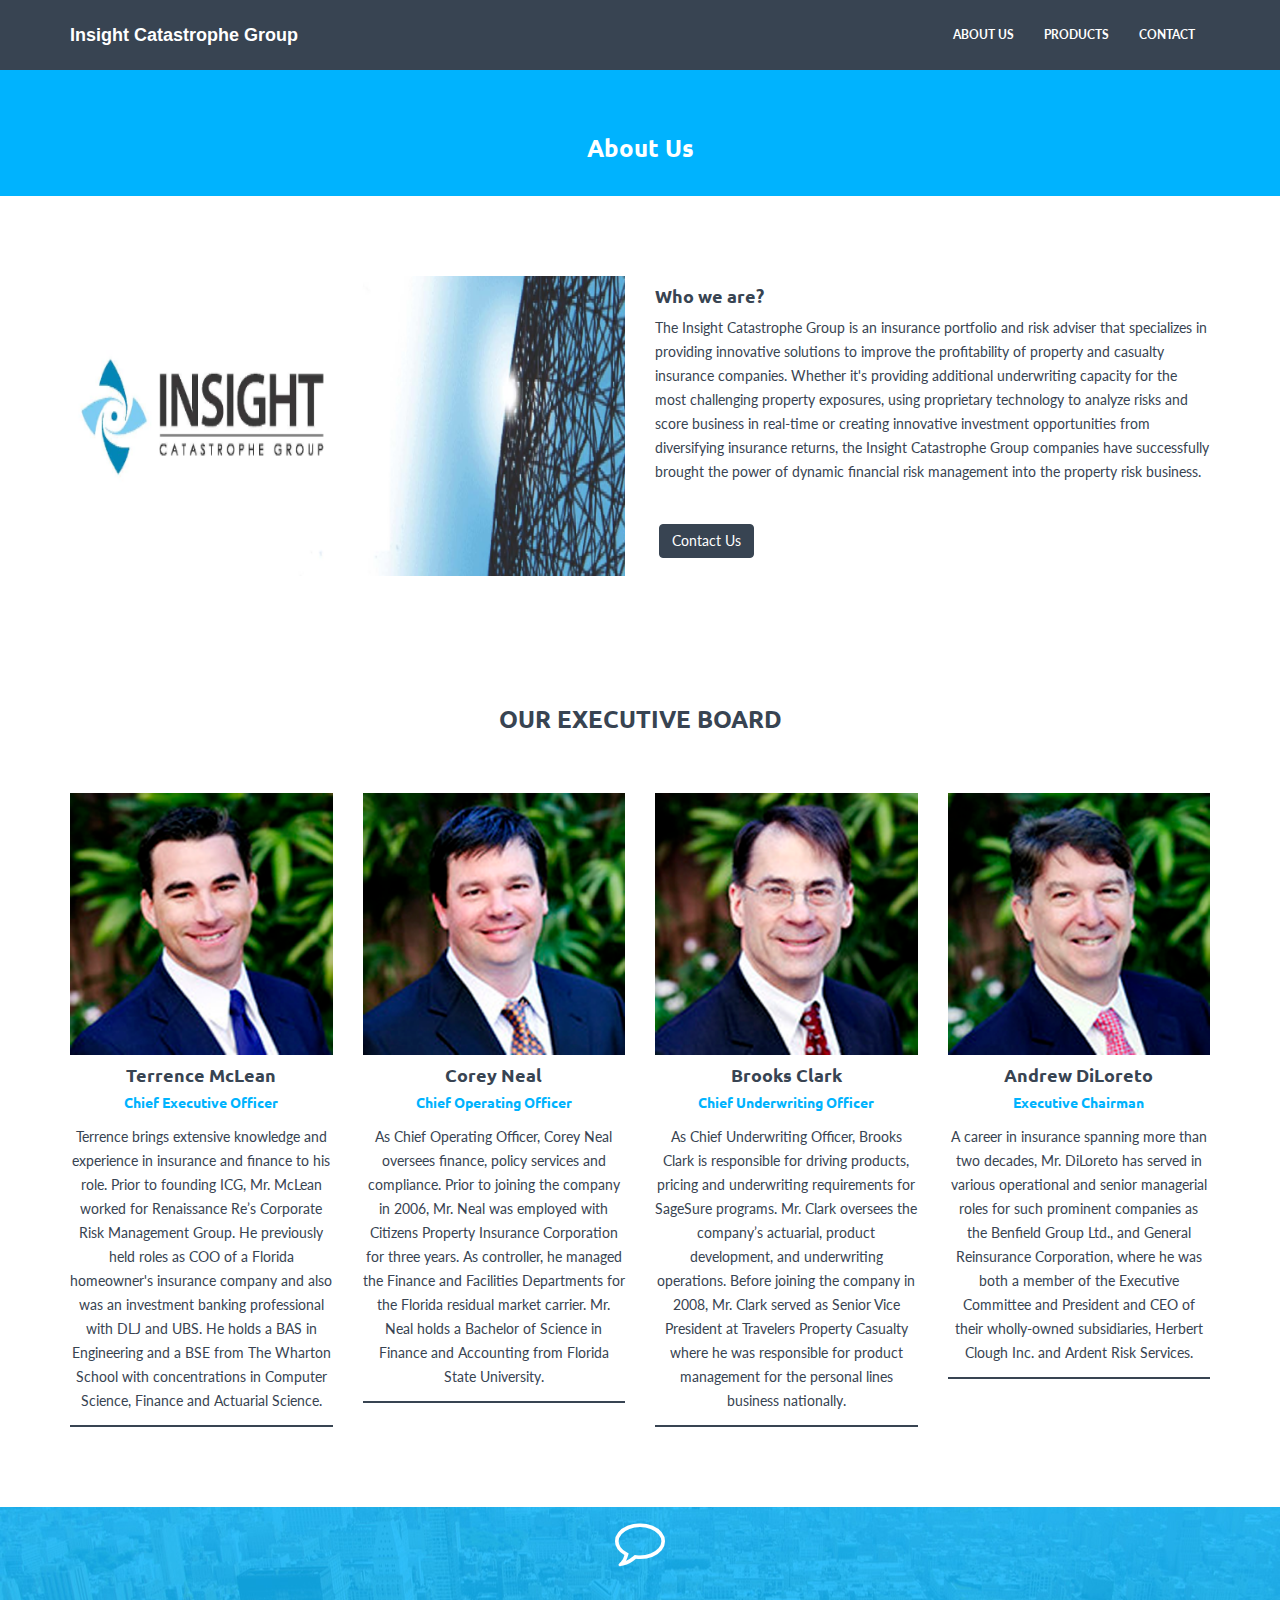
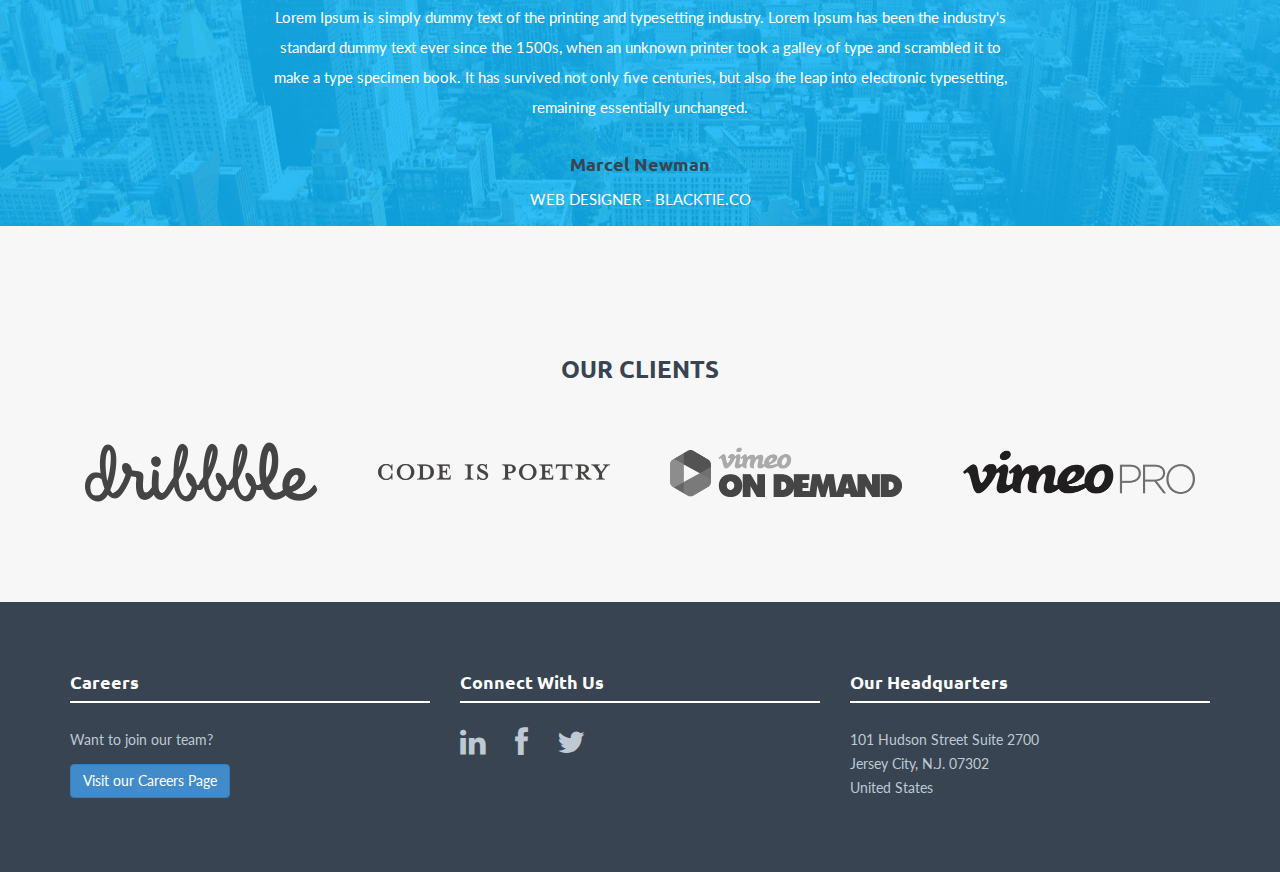
==== about.html @ 19480663 "some stuff" ====
<!DOCTYPE html>
<html lang="en">
  <head>
    <meta charset="utf-8">
    <meta http-equiv="X-UA-Compatible" content="IE=edge">
    <meta name="viewport" content="width=device-width, initial-scale=1">
    <meta name="description" content="">
    <meta name="author" content="">
    <link rel="shortcut icon" href="assets/ico/favicon.ico">

    <title>ICG | About Us</title>

    <!-- Bootstrap core CSS -->
    <link href="assets/css/bootstrap.css" rel="stylesheet">

    <!-- Custom styles for this template -->
    <link href="assets/css/style.css" rel="stylesheet">
    <link href="assets/css/font-awesome.min.css" rel="stylesheet">


    <!-- Just for debugging purposes. Don't actually copy this line! -->
    <!--[if lt IE 9]><script src="../../assets/js/ie8-responsive-file-warning.js"></script><![endif]-->

    <!-- HTML5 shim and Respond.js IE8 support of HTML5 elements and media queries -->
    <!--[if lt IE 9]>
      <script src="https://oss.maxcdn.com/libs/html5shiv/3.7.0/html5shiv.js"></script>
      <script src="https://oss.maxcdn.com/libs/respond.js/1.4.2/respond.min.js"></script>
    <![endif]-->
    
    <script src="assets/js/modernizr.js"></script>
  </head>

  <body>

    <!-- Fixed navbar -->
    <div class="navbar navbar-default navbar-fixed-top" role="navigation">
      <div class="container">
        <div class="navbar-header">
          <button type="button" class="navbar-toggle" data-toggle="collapse" data-target=".navbar-collapse">
            <span class="sr-only">Toggle navigation</span>
            <span class="icon-bar"></span>
            <span class="icon-bar"></span>
            <span class="icon-bar"></span>
          </button>
          <a class="navbar-brand" href="index.html">Insight Catastrophe Group</a>
        </div>
        <div class="navbar-collapse collapse navbar-right">
          <ul class="nav navbar-nav">
            <li><a href="about.html">ABOUT US</a></li>
            <li><a href="portfolio.html">PRODUCTS</a></li>
            <li><a href="contact.html">CONTACT</a></li>
          
          </ul>
        </div><!--/.nav-collapse -->
      </div>
    </div>

	<!-- *****************************************************************************************************************
	 BLUE WRAP
	 ***************************************************************************************************************** -->
	<div id="blue">
	    <div class="container">
			<div class="row">
				<h3>About Us</h3>
			</div><!-- /row -->
	    </div> <!-- /container -->
	</div><!-- /blue -->

	 
	<!-- *****************************************************************************************************************
	 AGENCY ABOUT
	 ***************************************************************************************************************** -->

	 <div class="container mtb">
	 	<div class="row">
	 		<div class="col-lg-6">
	 			<img class="img-responsive" src="assets/img/team/logo1.png" style="height:300px;" alt="">
	 		</div>
	 		
	 		<div class="col-lg-6">
		 		<h4>Who we are?</h4>
		 		<p>The Insight Catastrophe Group is an insurance portfolio and risk adviser that specializes in providing innovative solutions to improve the profitability of property and casualty insurance companies.

		 			Whether it's providing additional underwriting capacity for the most challenging property exposures, using proprietary technology to analyze risks and score business in real-time or creating innovative investment opportunities from diversifying insurance returns, the Insight Catastrophe Group companies have successfully brought the power of dynamic financial risk management into the property risk business. </p>
		 		<p></p>
 				<p><br/><a href="contact.html" class="btn btn-theme">Contact Us</a></p>
	 		</div>
	 	</div><! --/row -->
	 </div><! --/container -->

	<!-- *****************************************************************************************************************
	 TEEAM MEMBERS
	 ***************************************************************************************************************** -->

	 <div class="container mtb">
	 	<div class="row centered">
		 	<h3 class="mb">OUR EXECUTIVE BOARD</h3>
		 	
		 	<div class="col-lg-3 col-md-3 col-sm-3">
				<div class="he-wrap tpl6">
				<img src="assets/img/team/Terrence1.png" alt="">
					<div class="he-view">
						<div>
                            
                            
                    	</div><!-- he bg -->
					</div><!-- he view -->		
				</div><!-- he wrap -->
				<h4>Terrence McLean</h4>
				<h5 class="ctitle">Chief Executive Officer</h5>
				<p>Terrence brings extensive knowledge and experience in insurance and finance to his role. Prior to founding ICG, Mr. McLean worked for Renaissance Re’s Corporate Risk Management Group. He previously held roles as COO of a Florida homeowner's insurance company and also was an investment banking professional with DLJ and UBS. He holds a BAS in Engineering and a BSE from The Wharton School with concentrations in Computer Science, Finance and Actuarial Science.</p>
				<div class="hline"></div>
		 	</div><! --/col-lg-3 -->

		 	<div class="col-lg-3 col-md-3 col-sm-3">
				<div class="he-wrap tpl6">
				<img src="assets/img/team/Corey1.png" alt="">
					<div class="he-view">
						<div >
                           <!--  <h3 class="a1" data-animate="fadeInDown">Contact Me:</h3>
                            <a href="#" class="dmbutton a2" data-animate="fadeInUp"><i class="fa fa-envelope"></i></a>
                            <a href="#" class="dmbutton a2" data-animate="fadeInUp"><i class="fa fa-twitter"></i></a> -->
                    	</div><!-- he bg -->
					</div><!-- he view -->		
				</div><!-- he wrap -->
				<h4>Corey Neal</h4>
				<h5 class="ctitle">Chief Operating Officer</h5>
				<p>As Chief Operating Officer, Corey Neal oversees finance, policy services and compliance. Prior to joining the company in 2006, Mr. Neal was employed with Citizens Property Insurance Corporation for three years. As controller, he managed the Finance and Facilities Departments for the Florida residual market carrier. Mr. Neal holds a Bachelor of Science in Finance and Accounting from Florida State University.</p>
				<div class="hline"></div>
		 	</div><! --/col-lg-3 -->

		 	<div class="col-lg-3 col-md-3 col-sm-3">
				<div class="he-wrap tpl6">
				<img src="assets/img/team/Brooks1.png" alt="">
					<div class="he-view">
						<div >
                            <!-- <h3 class="a1" data-animate="fadeInDown">Contact Me:</h3>
                            <a href="#" class="dmbutton a2" data-animate="fadeInUp"><i class="fa fa-envelope"></i></a>
                            <a href="#" class="dmbutton a2" data-animate="fadeInUp"><i class="fa fa-twitter"></i></a> -->
                    	</div><!-- he bg -->
					</div><!-- he view -->		
				</div><!-- he wrap -->
				<h4>Brooks Clark</h4>
				<h5 class="ctitle">Chief Underwriting Officer</h5>
				<p>As Chief Underwriting Officer, Brooks Clark is responsible for driving products, pricing and underwriting requirements for SageSure programs. Mr. Clark oversees the company’s actuarial, product development, and underwriting operations. Before joining the company in 2008, Mr. Clark served as Senior Vice President at Travelers Property Casualty where he was responsible for product management for the personal lines business nationally.</p>
				<div class="hline"></div>
		 	</div><! --/col-lg-3 -->

		 	<div class="col-lg-3 col-md-3 col-sm-3">
				<div class="he-wrap tpl6">
				<img src="assets/img/team/andrew1.png" alt="">
					<div class="he-view">
						<div >
                           <!--  <h3 class="a1" data-animate="fadeInDown">Contact Me:</h3>
                            <a href="#" class="dmbutton a2" data-animate="fadeInUp"><i class="fa fa-envelope"></i></a>
                            <a href="#" class="dmbutton a2" data-animate="fadeInUp"><i class="fa fa-twitter"></i></a> -->
                    	</div><!-- he bg -->
					</div><!-- he view -->		
				</div><!-- he wrap -->
				<h4>Andrew DiLoreto</h4>
				<h5 class="ctitle">Executive Chairman</h5>
				<p>A career in insurance spanning more than two decades, Mr. DiLoreto has served in various operational and senior managerial roles for such prominent companies as the Benfield Group Ltd., and General Reinsurance Corporation, where he was both a member of the Executive Committee and President and CEO of their wholly-owned subsidiaries, Herbert Clough Inc. and Ardent Risk Services.</p>
				<div class="hline"></div>
		 	</div><! --/col-lg-3 -->		 	
		 	
	 	</div><! --/row -->
	 </div><! --/container -->
	 
	<!-- *****************************************************************************************************************
	 TESTIMONIALS
	 ***************************************************************************************************************** -->
	 <div id="twrap">
	 	<div class="container centered">
	 		<div class="row">
	 			<div class="col-lg-8 col-lg-offset-2">
	 			<i class="fa fa-comment-o"></i>
	 			<p>Lorem Ipsum is simply dummy text of the printing and typesetting industry. Lorem Ipsum has been the industry's standard dummy text ever since the 1500s, when an unknown printer took a galley of type and scrambled it to make a type specimen book. It has survived not only five centuries, but also the leap into electronic typesetting, remaining essentially unchanged.</p>
	 			<h4><br/>Marcel Newman</h4>
	 			<p>WEB DESIGNER - BLACKTIE.CO</p>
	 			</div>
	 		</div><! --/row -->
	 	</div><! --/container -->
	 </div><! --/twrap -->
	 
	<!-- *****************************************************************************************************************
	 OUR CLIENTS
	 ***************************************************************************************************************** -->
	 <div id="cwrap">
		 <div class="container">
		 	<div class="row centered">
			 	<h3>OUR CLIENTS</h3>
			 	<div class="col-lg-3 col-md-3 col-sm-3">
			 		<img src="assets/img/clients/client01.png" class="img-responsive">
			 	</div>
			 	<div class="col-lg-3 col-md-3 col-sm-3">
			 		<img src="assets/img/clients/client02.png" class="img-responsive">
			 	</div>
			 	<div class="col-lg-3 col-md-3 col-sm-3">
			 		<img src="assets/img/clients/client03.png" class="img-responsive">
			 	</div>
			 	<div class="col-lg-3 col-md-3 col-sm-3">
			 		<img src="assets/img/clients/client04.png" class="img-responsive">
			 	</div>
		 	</div><! --/row -->
		 </div><! --/container -->
	 </div><! --/cwrap -->

	<!-- *****************************************************************************************************************
	 FOOTER
	 ***************************************************************************************************************** -->
		 <div id="footerwrap">
	 	<div class="container">
		 	<div class="row">
		 		<div class="col-lg-4">
		 			<h4>Careers</h4>
		 			<div class="hline-w"></div> 
		 			<p>Want to join our team?</p>
		 			<a href="careers.html" class="btn btn-primary">Visit our Careers Page</a>
		 		</div> 
		 		
		 		<div class="col-lg-4">
		 			<h4>Connect With Us</h4>
		 			<div class="hline-w"></div>
		 			<p>
		 				<a href="#"><i class="fa fa-linkedin"></i></a>
		 				<a href="#"><i class="fa fa-facebook"></i></a>
		 				<a href="#"><i class="fa fa-twitter"></i></a>
		 			
		 			</p>
		 		</div>
		 		<div class="col-lg-4">
		 			<h4>Our Headquarters</h4>
		 			<div class="hline-w"></div>
		 			<p>
		 				101 Hudson Street Suite 2700<br/>
		 				Jersey City, N.J. 07302<br/>
		 				United States<br/>
		 			</p>
		 		</div>
		 	
		 	</div><! --/row -->
	 	</div><! --/container -->
	 </div><! --/footerwrap -->
	 
    <!-- Bootstrap core JavaScript
    ================================================== -->
    <!-- Placed at the end of the document so the pages load faster -->
    <script src="https://ajax.googleapis.com/ajax/libs/jquery/1.11.0/jquery.min.js"></script>
    <script src="assets/js/bootstrap.min.js"></script>
	<script src="assets/js/retina-1.1.0.js"></script>
	<script src="assets/js/jquery.hoverdir.js"></script>
	<script src="assets/js/jquery.hoverex.min.js"></script>
	<script src="assets/js/jquery.prettyPhoto.js"></script>
  	<script src="assets/js/jquery.isotope.min.js"></script>
  	<script src="assets/js/custom.js"></script>


  </body>
</html>
---- assets/css/style.css ----
/*	################################################################

	Author: Carlos Alvarez
	URL: http://alvarez.is

	Project Name: SOLID - Bootstrap 3 Theme
	Version: 1.0
	URL: http://alvarez.is
	
################################################################# */ 
@import url(http://fonts.googleapis.com/css?family=Ubuntu:400,700,900);
@import url(http://fonts.googleapis.com/css?family=Lato:400,900);
@import url("prettyPhoto.css") screen;
@import url("hoverex-all.css") screen;

/*	################################################################
	1. GENERAL STRUCTURES
################################################################# */
	* { 
		margin: 0;
		padding: 0px;
	}  

#careerButton{
	float:right; 
	  display: inline-block;
  padding: 2px 8px;
  margin-bottom: 0;
  font-size: 14px;
  font-weight: normal;
  line-height: 1.42857143;
  text-align: center;
  white-space: nowrap;
  vertical-align: middle;
  cursor: pointer;
  -webkit-user-select: none;
     -moz-user-select: none;
      -ms-user-select: none;
          user-select: none;
  background-image: none;
  border: 1px solid transparent;
  border-radius: 6px;
}

body { 
	background: #ffffff; 
	margin: 0; 
	height: 100%; 
	color: #384452;
	font-family: 'Lato', sans-serif;
	font-weight: 400;
	}

h1, h2, h3, h4, h5, h6, h7{
	font-family: 'Ubuntu', sans-serif;
	font-weight: 700;
} 
h7 {
	font-size:60px; 
	margin-bottom: 5000px;
} 


p { 
	padding: 0; 
	margin-bottom: 12px; 
	font-family: 'Lato', sans-serif;
	font-weight: 400;
	font-size: 14px; 
	line-height: 24px;
	color: #384452; 
	margin-top: 10px; 
}

img {
	height: auto;
	max-width: 100%;
}

a { 
	padding: 0;
	margin: 0;
	text-decoration: none; 
	-webkit-transition: background-color .4s linear, color .4s linear;
	-moz-transition: background-color .4s linear, color .4s linear;
	-o-transition: background-color .4s linear, color .4s linear;
	-ms-transition: background-color .4s linear, color .4s linear;
	transition: background-color .4s linear, color .4s linear;
}
a:hover,
a:focus {
  text-decoration: none;
  color:#01b2fe;
}

::-moz-selection  {
	color: #fff;
	text-shadow:none;
	background:#2B2E31;
}
::selection {
	color: #fff;
	text-shadow:none;
	background:#2B2E31;
}

.centered {
	text-align: center
}

/*	################################################################
	BOOTSTRAP MODIFICATIONS & TWEAKS
################################################################# */
.navbar {
	min-height: 70px;
	padding-top: 10px;
	margin-bottom: 0px;
}

.navbar-brand {
	font-family: 'Raleway', sans-serif;
	font-weight: 900;
}

.navbar-header .navbar-brand {
	color: white;
}

.navbar-default .navbar-nav > li > a {
	color: white;
	font-weight: 700;
	font-size: 12px;
}

.navbar-default .navbar-nav > li > a:hover {
	color: #00b3fe;
}

.navbar-default .navbar-nav > .active > a, .navbar-default .navbar-nav > .active > a:hover, .navbar-default .navbar-nav > .active > a:focus {
	color: #00b3fe;
	background-color: transparent;
}

.navbar-default {
	background-color: #384452;
	border-color: transparent;
}

.dropdown-menu {
	background: #384452;
}

.dropdown-menu > li > a {
	color: white;
	font-weight: 700;
	font-size: 12px;
}

.btn-theme {
  color: #fff;
  background-color: #384452;
  border-color: #384452;
  margin: 4px;
}
.btn-theme:hover,
.btn-theme:focus,
.btn-theme:active,
.btn-theme.active,
.open .dropdown-toggle.btn-theme {
  color: #fff;
  background-color: #00b3fe;
  border-color: #00b3fe;
}

.dmbutton:hover,
.dmbutton:active,
.dmbutton:focus{
	color: #ffffff;
	background-color: #222222;
	border-color: #ffffff;
}
.dmbutton {
	background:rgba(0, 0, 0, 0);
	border: 1px solid #ffffff;
	color: #ffffff;
	-webkit-border-radius: 2px;
	border-radius: 2px;
	padding-top: 1.025rem;
	padding-right: 2.25rem;
	letter-spacing:0.85px;
	padding-bottom: 1.0875rem;
	padding-left: 2.25rem;
	font-size: 1.55rem;
	cursor: pointer;
	font-weight: normal;
	line-height: normal;
	margin: 0 0 1.25rem;
	text-decoration: none;
	text-align: center;
	display: inline-block;
	-webkit-transition: background-color 300ms ease-out;
	-moz-transition: background-color 300ms ease-out;
	transition: background-color 300ms ease-out;
	-webkit-appearance: none;
	font-weight: normal !important;
}

.mtb {
	margin-top: 80px;
	margin-bottom: 80px;
}

.mb {
	margin-bottom: 60px;
}

.mt {
	margin-top: 60px;
}

.hline {
	border-bottom: 2px solid #384452;
}

.hline-w {
	border-bottom: 2px solid #ffffff;
	margin-bottom: 25px;
}
/*	################################################################
	SITE WRAPS
################################################################# */

#headerwrap {
	background-color: #00b3fe;
	min-height: 350px;
	padding-top: 0px;
	padding-bottom: 0px;
	text-align: center;
}

#headerwrap h3, h5 {
	color: white;
	font-weight: 400;
}

#headerwrap h1 {
	color: white;
	margin-bottom: 25px;
}

#headerwrap .img-responsive {
	margin: 0 auto;
}

/* Services Wrap */
#service {
	margin-top: 100px;
	margin-bottom: 80px;
}

#service i {
	color: #00b3fe;
	font-size: 60px;
	padding: 15px;
}

/* Portfolio Wrap */
#portfoliowrap {
	padding-top: 60px;
	margin-bottom: 60px;
	display: block;
	text-align: center
}

#portfoliowrap h3 {
	margin-bottom: 25px;
}

.portfolio {
	padding:0 !important;
	margin:0 !important;
	display:block;
}


.portfolio-item .title:before {border-radius:0; display:none}
.portfolio-item p {margin:0px 0 30px;}
.portfolio-item h3 {margin:-10px 0 10px; font-size:16px; text-transform:uppercase;}


.tpl6 h3
{
	color:#fff;
	margin:0;
	padding:40px 5px 0;
	font-size:16px;
	text-transform:uppercase;
}
.tpl6 .dmbutton
{
	display:inline-block;
	margin:30px 5px 20px 5px;
	font-size:13px;
}

.tpl6 .bg
{
	height:100%;
	width:100%;
	background-color:#00b3fe;
	background-color:rgba(0,179,254,.9);
	text-align:center;
}

/* Testimonials Wrap */
#twrap {
	background: url(../img/t-back.jpg) no-repeat center top;
	margin-top: 0px;
	padding-top:10px;
	text-align:center;
	background-attachment: relative;
	background-position: center center;
	min-height: 200px;
	width: 100%;
	
    -webkit-background-size: 100%;
    -moz-background-size: 100%;
    -o-background-size: 100%;
    background-size: 100%;

    -webkit-background-size: cover;
    -moz-background-size: cover;
    -o-background-size: cover;
    background-size: cover;
}

#twrap i {
	font-size: 50px;
	color: white;
	margin-bottom: 25px;
}

#twrap p {
	color: white;
	font-size: 15px;
	line-height: 30px;
}

/* clients logo */
#cwrap {
	background: #f7f7f7;
	margin-top: 0px;
	padding-top: 80px;
	padding-bottom: 100px;
}

#cwrap h3 {
	margin-bottom: 60px;
}

/* Footer */
#footerwrap {
	padding-top: 60px;
	padding-bottom: 60px;
	background: #384452;
}

#footerwrap p {
	color: #bfc9d3;
}

#footerwrap h4 {
	color: white;
}

#footerwrap i {
	font-size: 30px;
	color: #bfc9d3;
	padding-right: 25px;
}

#footerwrap i:hover {
	color: #00b3fe
}

/*	################################################################
	PAGE CONFIGURATIONS
################################################################# */
/* General Tweaks */

#blue {
	background: #00b3fe;
	margin-top: 60px;
	margin-bottom: 60px;
	padding-top: 25px;
	padding-bottom: 25px;
}

#blue h3 {
	color: white;
	text-align: center;
}

.ctitle {
	color: #00b3fe;
	font-weight: 700;
	margin-bottom: 15px;
}

csmall {
	font-size: 12px;
	color: #b3b3b3;
}
csmall2 {
	font-size: 12px;
	color: #f39c12
}

.spacing {
	margin-top: 40px;
	margin-bottom: 40px;
}

.badge-theme {
	background: #00b3fe;
}

/* Contact Page */
#contactwrap {
	background: url(../img/team/hudson.jpg) no-repeat center top;
	margin-top: -60px;
	padding-top:0px;
	text-align:center;
	background-attachment: relative;
	background-position: center center;
	min-height: 400px;
	width: 100%;
	
    -webkit-background-size: 100%;
    -moz-background-size: 100%;
    -o-background-size: 100%;
    background-size: 100%;

    -webkit-background-size: cover;
    -moz-background-size: cover;
    -o-background-size: cover;
    background-size: cover;
} 
#careerwrap {
	background: url(../img/team/careers6.jpg) no-repeat center top;
	margin-top: -60px;
	padding-top:0px;
	text-align:center;
	background-attachment: relative;
	background-position: center center;
	min-height: 400px;
	width: 100%;
	
    -webkit-background-size: 100%;
    -moz-background-size: 100%;
    -o-background-size: 100%;
    background-size: 100%;

    -webkit-background-size: cover;
    -moz-background-size: cover;
    -o-background-size: cover;
    background-size: cover;
}

/* Blog Page */
.popular-posts { 
	margin: 0px;
	padding-left: 0px;
	}
	
.popular-posts li {
	list-style: none; 
	margin-bottom: 20px; 
	min-height: 70px;
}
.popular-posts li a, 
.popular-posts li a:hover {
	color:#2f2f2f; 
	text-decoration: none;
	}
	
.popular-posts li img {
	float: left; 
	margin-right: 20px;
	}
	
.popular-posts li em {
	font-family: 'Lato', sans-serif;
	font-size: 12px;
	color: #b3b3b3
	}

.popular-posts p {
	line-height: normal;
	margin-bottom: auto;
}	

.share i {
	padding-right: 15px;
	font-size: 18px;
}
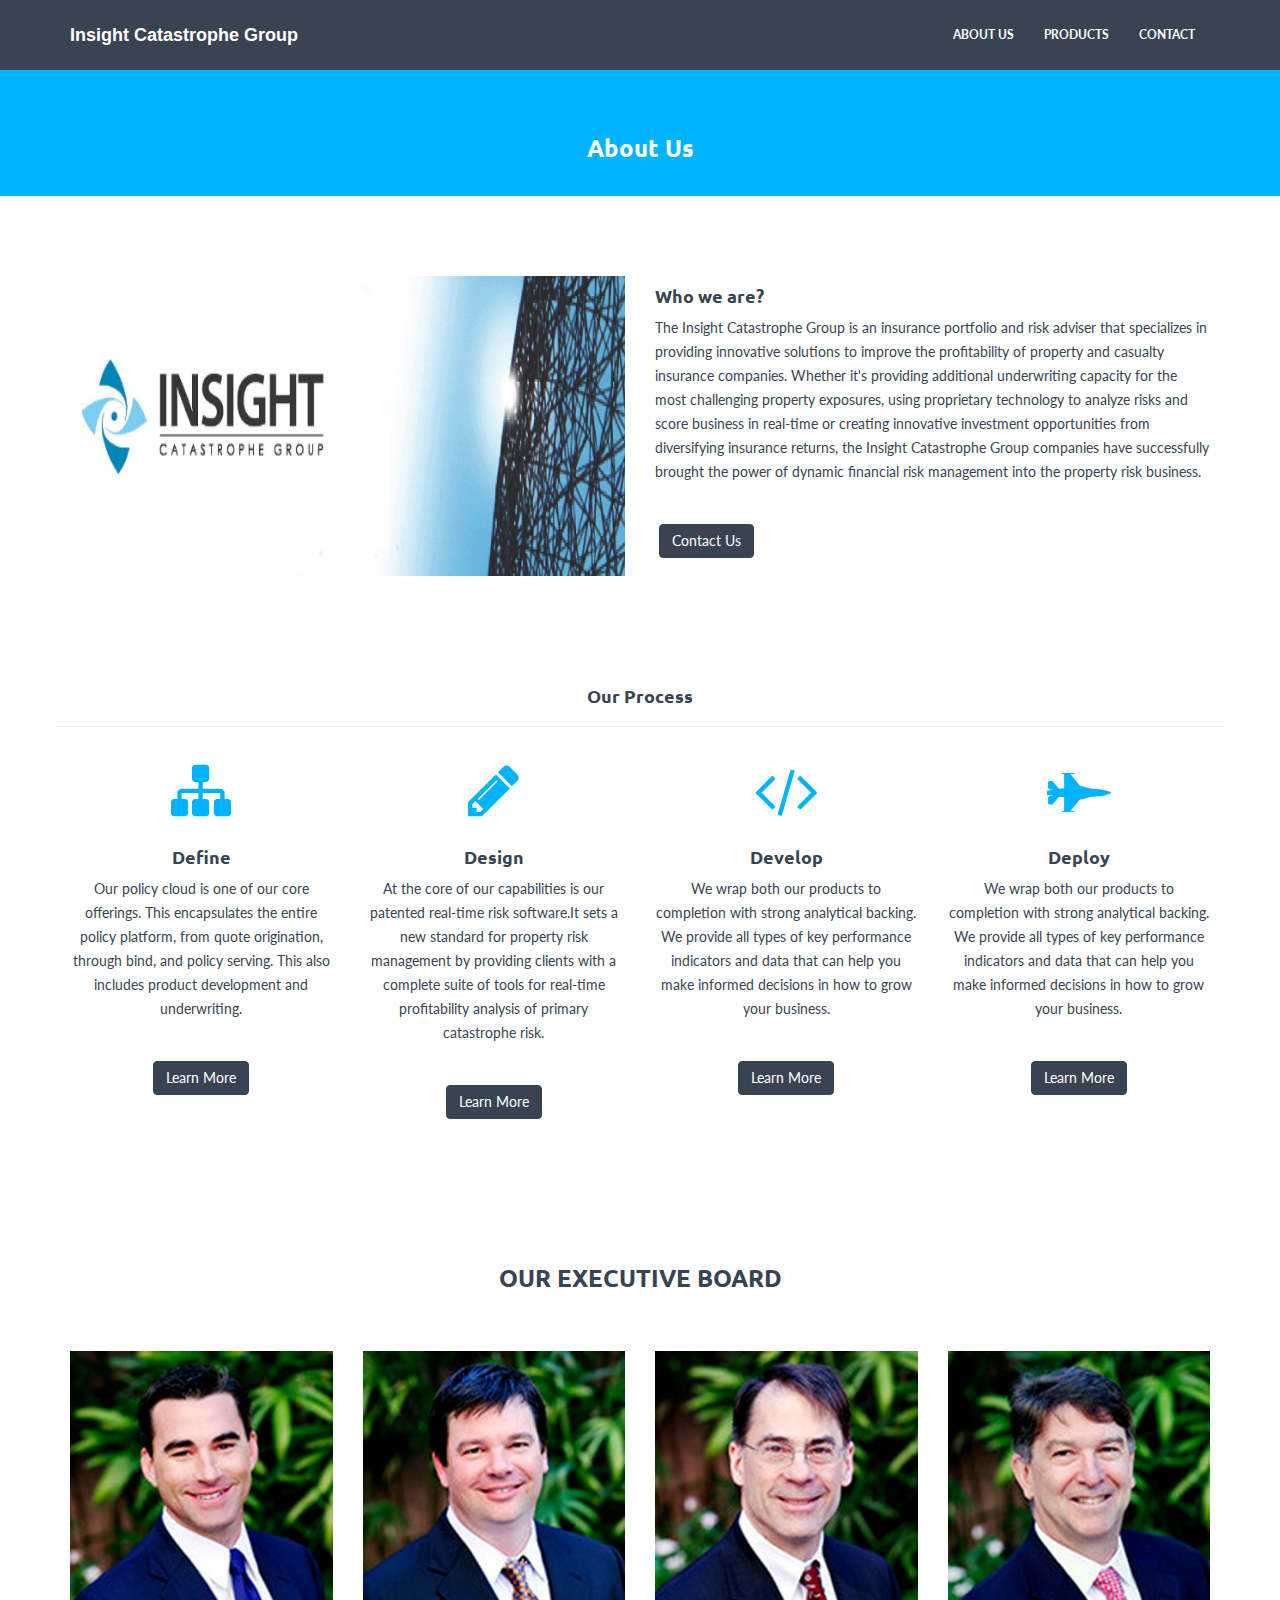
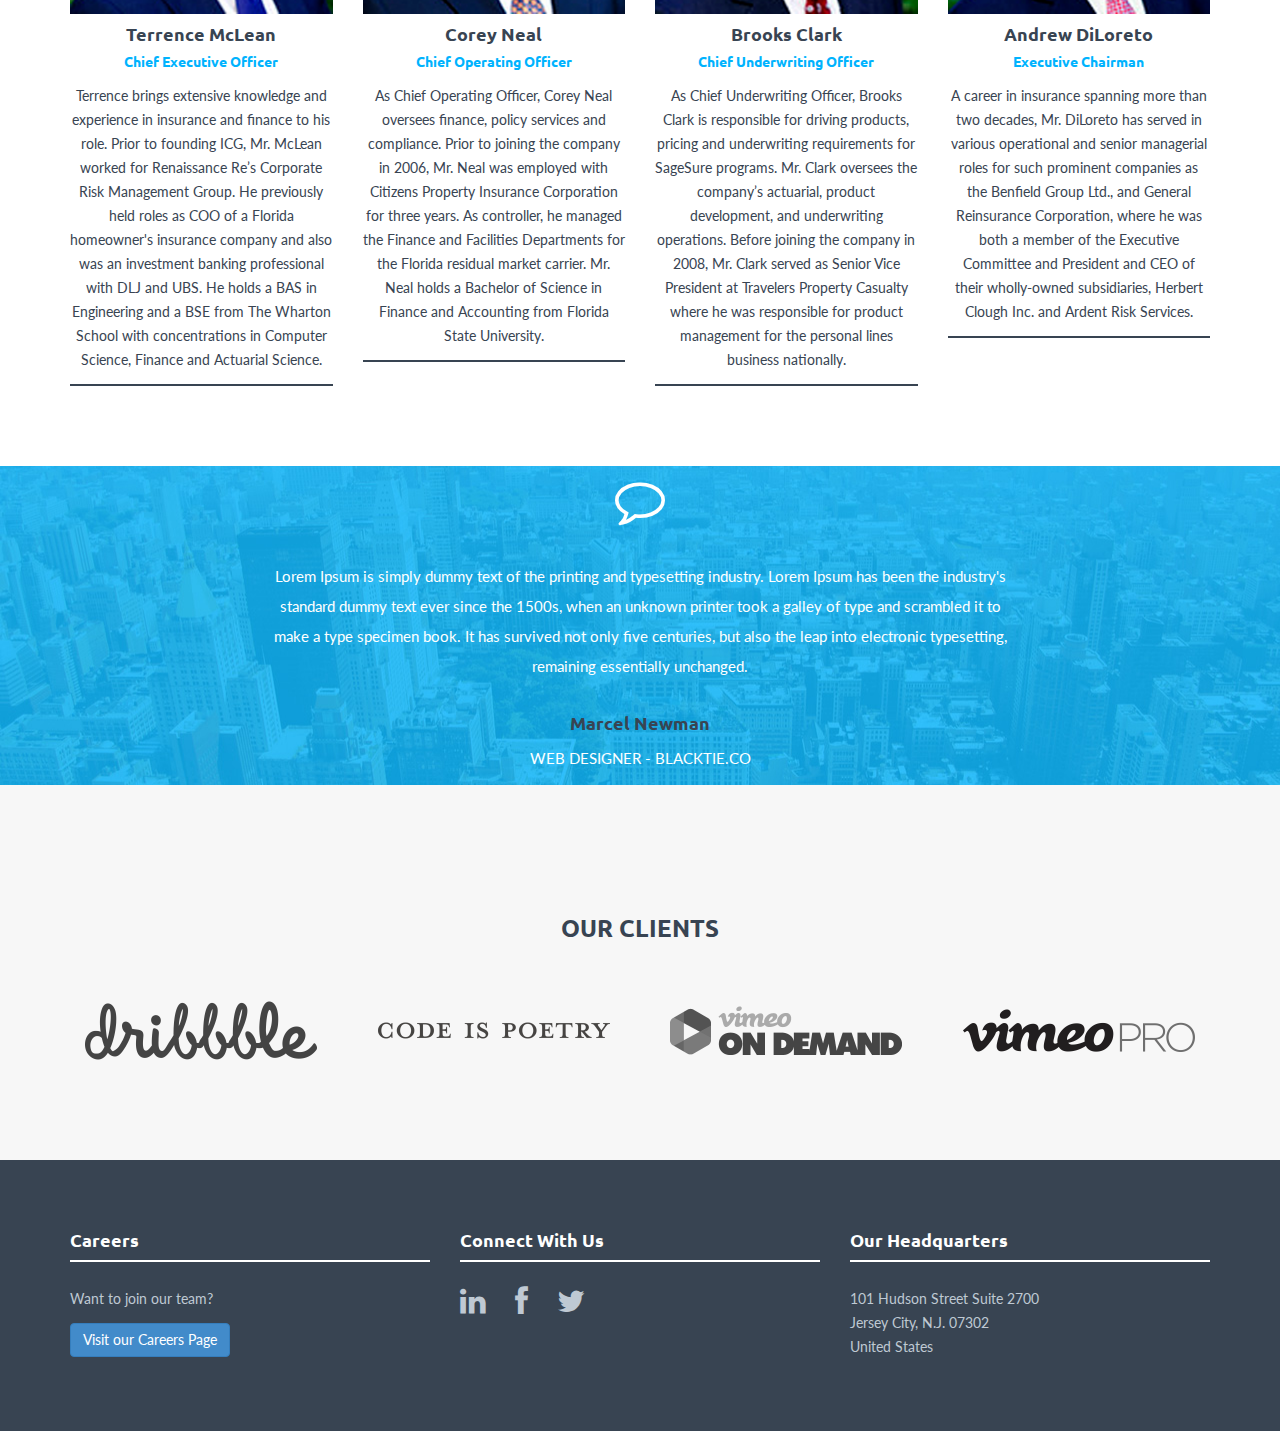
==== commit d6373f7f: "changes" ====
--- a/about.html
+++ b/about.html
@@ -86,7 +86,46 @@
  				<p><br/><a href="contact.html" class="btn btn-theme">Contact Us</a></p>
 	 		</div>
 	 	</div><! --/row -->
-	 </div><! --/container -->
+	 </div><! --/container --> 
+
+<!-- *****************************************************************************************************************
+	 OUR PROCESS
+	 ***************************************************************************************************************** -->
+	
+
+    	 <div id="service">
+	 	<div class="container">
+ 			<div class="row centered"> 
+ 				<h4>Our Process</h4> 
+ 				<hr>
+ 				<div class="col-md-3"> 
+
+ 					<i class="fa fa-sitemap"></i>
+ 					<h4>Define</h4>
+ 					<p>Our policy cloud is one of our core offerings. This encapsulates the entire policy platform, from quote origination, through bind, and policy serving. This also includes product development and underwriting.</p>
+ 					<p><br/><a href="portfolio.html" class="btn btn-theme">Learn More</a></p>
+ 				</div>
+ 				<div class="col-md-3">
+ 					<i class="fa fa-pencil"></i>
+ 					<h4>Design</h4>
+ 					<p>At the core of our capabilities is our patented real-time risk software.It sets a new standard for property risk management by providing clients with a complete suite of tools for real-time profitability analysis of primary catastrophe risk. </p>
+ 					<p><br/><a href="portfolio.html" class="btn btn-theme">Learn More</a></p>
+ 				</div>
+ 				<div class="col-md-3">
+ 					<i class="fa fa-code"></i>
+ 					<h4>Develop</h4>
+ 					<p>We wrap both our products to completion with strong analytical backing. We provide all types of key performance indicators and data that can help you make informed decisions in how to grow your business.</p>
+ 					<p><br/><a href="portfolio.html" class="btn btn-theme">Learn More</a></p>
+ 				</div> 
+ 					<div class="col-md-3">
+ 					<i class="fa fa-fighter-jet"></i>
+ 					<h4>Deploy</h4>
+ 					<p>We wrap both our products to completion with strong analytical backing. We provide all types of key performance indicators and data that can help you make informed decisions in how to grow your business.</p>
+ 					<p><br/><a href="portfolio.html" class="btn btn-theme">Learn More</a></p>
+ 				</div>			 				
+	 		</div>
+	 	</div>
+	 </div>
 
 	<!-- *****************************************************************************************************************
 	 TEEAM MEMBERS
--- a/assets/css/style.css
+++ b/assets/css/style.css
@@ -20,6 +20,8 @@
 		margin: 0;
 		padding: 0px;
 	}  
+
+
 
 #careerButton{
 	float:right; 
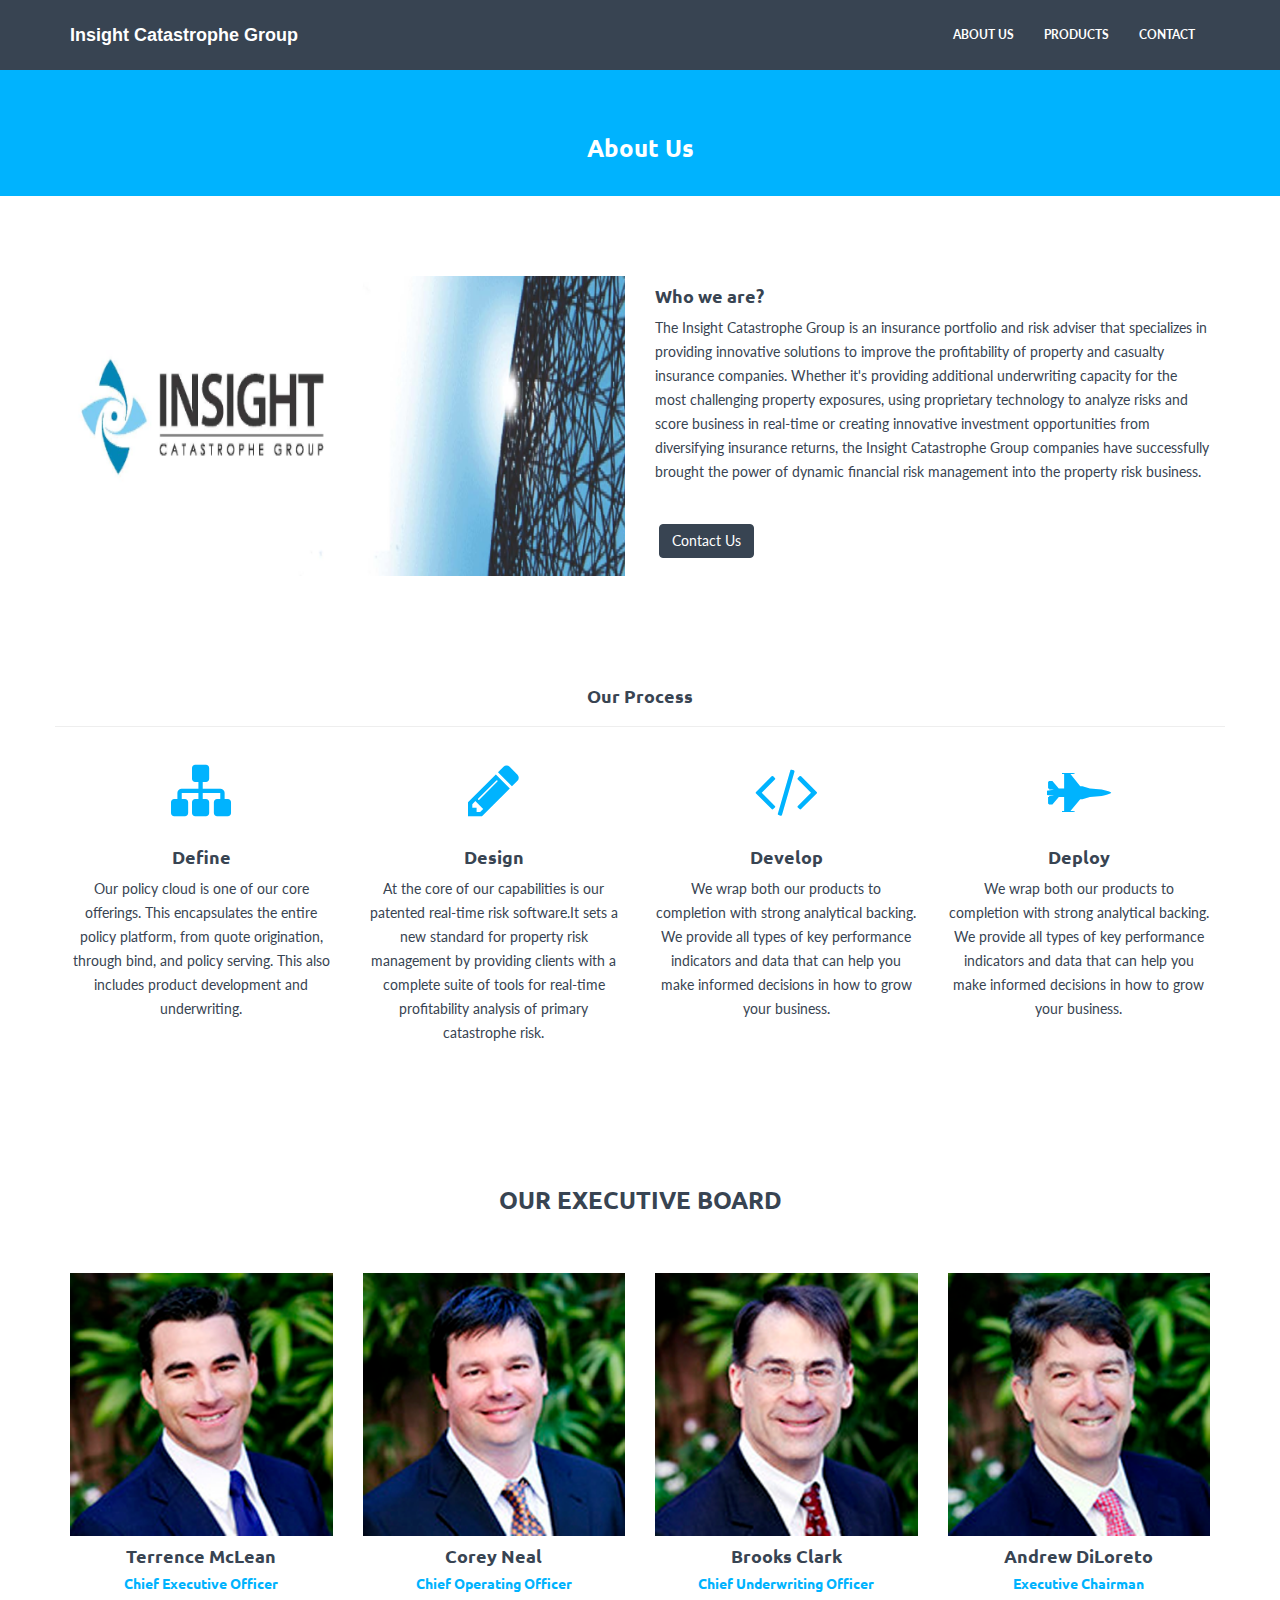
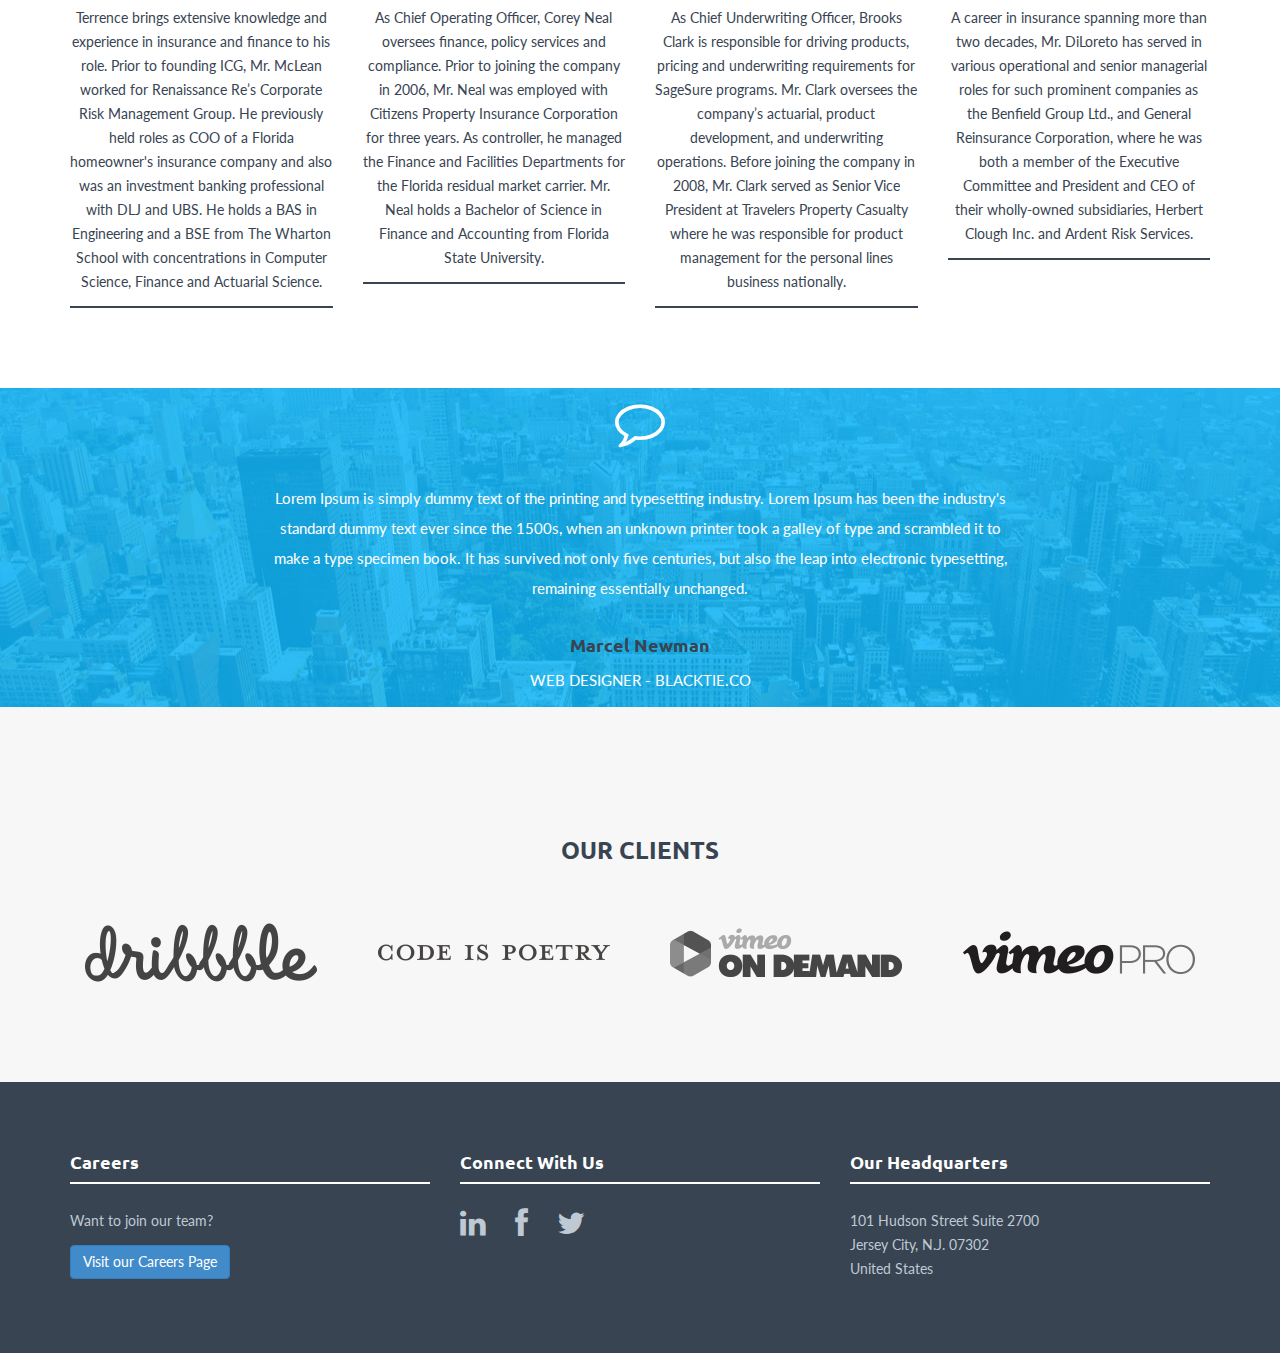
==== commit e69c061b: "more stuff" ====
--- a/about.html
+++ b/about.html
@@ -103,25 +103,25 @@
  					<i class="fa fa-sitemap"></i>
  					<h4>Define</h4>
  					<p>Our policy cloud is one of our core offerings. This encapsulates the entire policy platform, from quote origination, through bind, and policy serving. This also includes product development and underwriting.</p>
- 					<p><br/><a href="portfolio.html" class="btn btn-theme">Learn More</a></p>
+ 					
  				</div>
  				<div class="col-md-3">
  					<i class="fa fa-pencil"></i>
  					<h4>Design</h4>
  					<p>At the core of our capabilities is our patented real-time risk software.It sets a new standard for property risk management by providing clients with a complete suite of tools for real-time profitability analysis of primary catastrophe risk. </p>
- 					<p><br/><a href="portfolio.html" class="btn btn-theme">Learn More</a></p>
+ 					
  				</div>
  				<div class="col-md-3">
  					<i class="fa fa-code"></i>
  					<h4>Develop</h4>
  					<p>We wrap both our products to completion with strong analytical backing. We provide all types of key performance indicators and data that can help you make informed decisions in how to grow your business.</p>
- 					<p><br/><a href="portfolio.html" class="btn btn-theme">Learn More</a></p>
+ 					
  				</div> 
  					<div class="col-md-3">
  					<i class="fa fa-fighter-jet"></i>
  					<h4>Deploy</h4>
  					<p>We wrap both our products to completion with strong analytical backing. We provide all types of key performance indicators and data that can help you make informed decisions in how to grow your business.</p>
- 					<p><br/><a href="portfolio.html" class="btn btn-theme">Learn More</a></p>
+ 					
  				</div>			 				
 	 		</div>
 	 	</div>
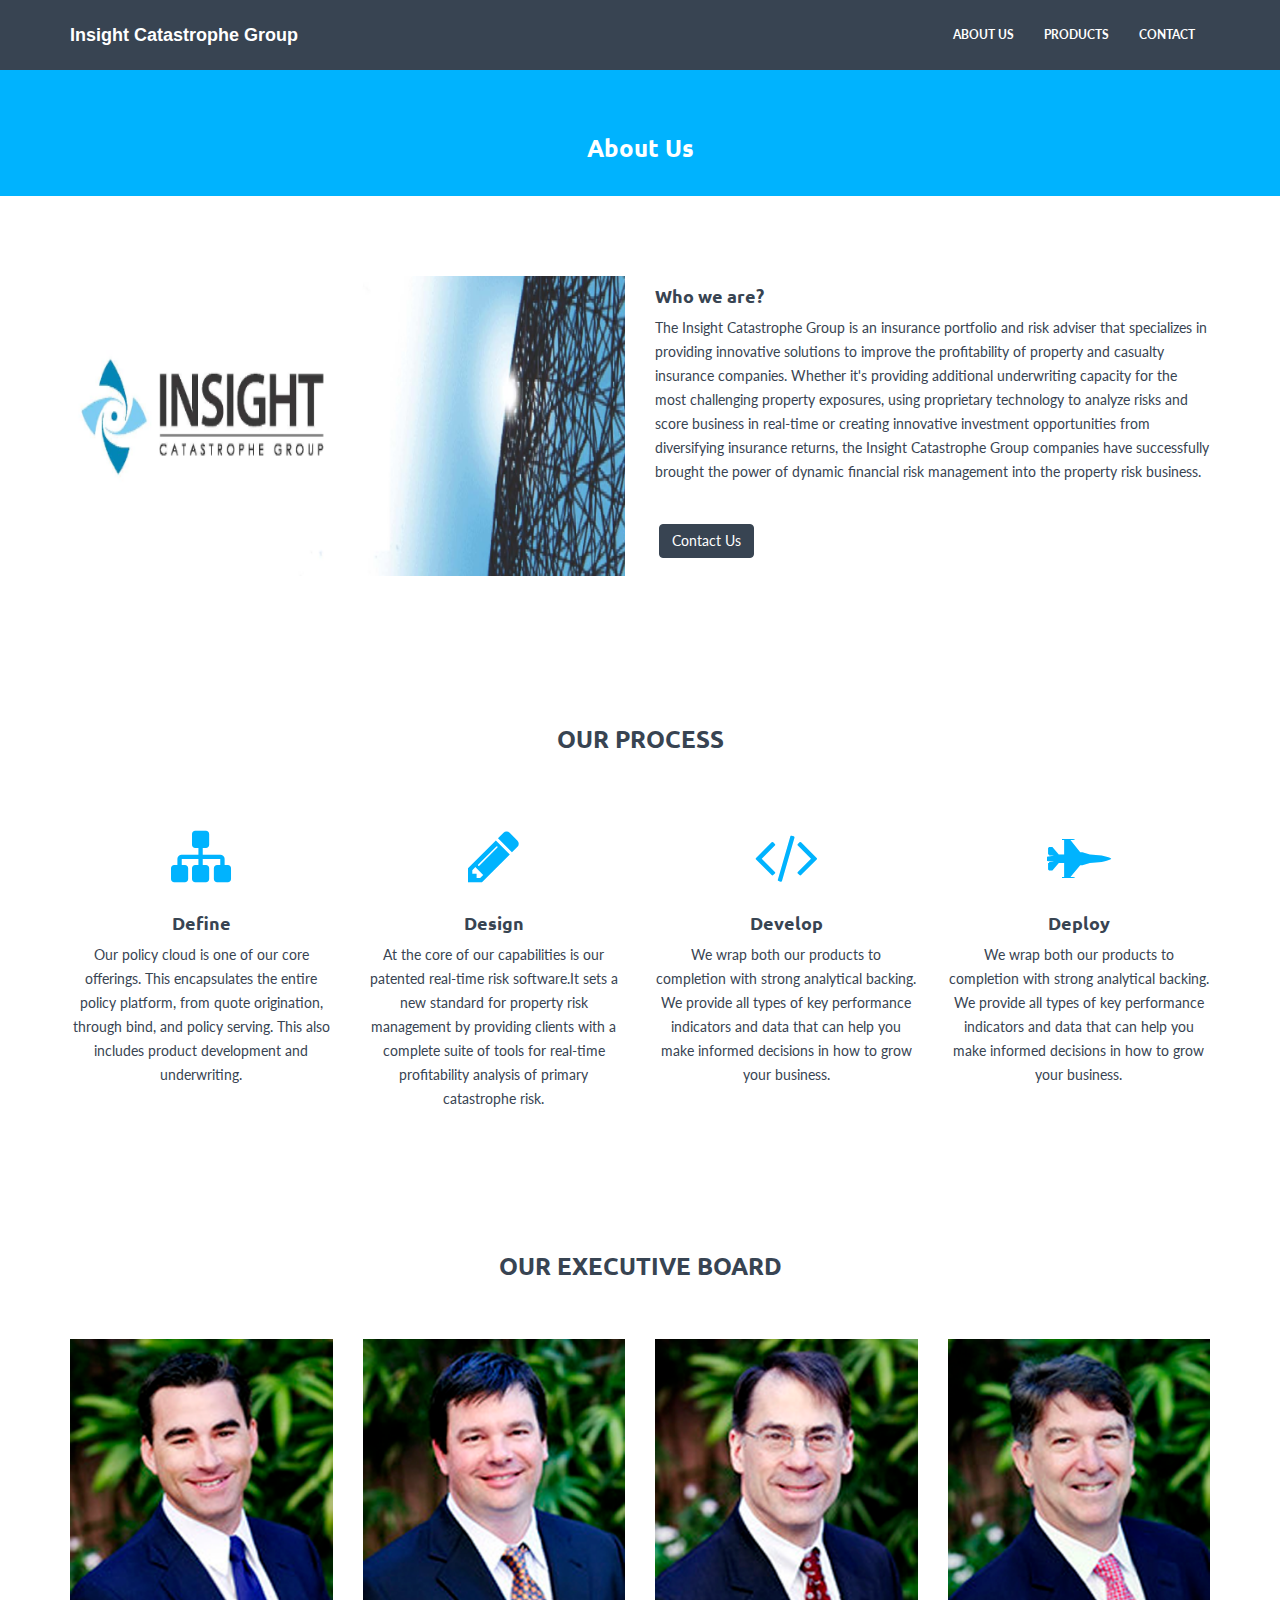
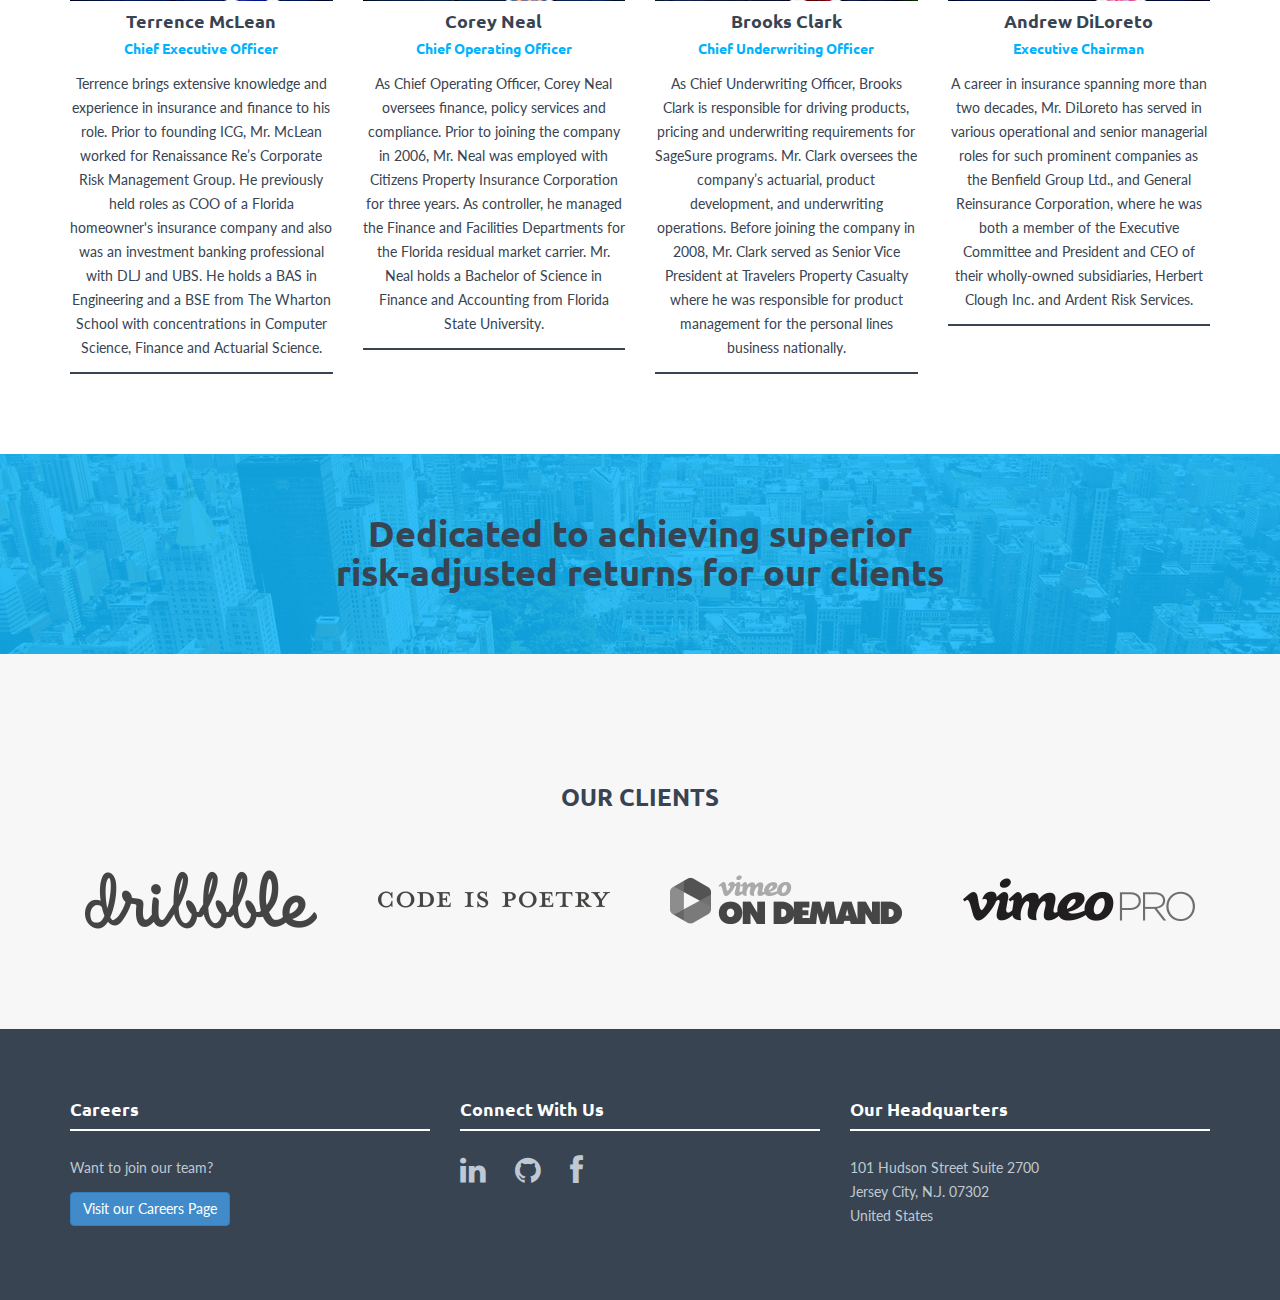
==== commit 7b691c84: "more stuff" ====
--- a/about.html
+++ b/about.html
@@ -72,8 +72,10 @@
 	 ***************************************************************************************************************** -->
 
 	 <div class="container mtb">
-	 	<div class="row">
-	 		<div class="col-lg-6">
+	 	<div class="row"> 
+	 		
+	 		<div class="col-lg-6"> 
+
 	 			<img class="img-responsive" src="assets/img/team/logo1.png" style="height:300px;" alt="">
 	 		</div>
 	 		
@@ -96,8 +98,8 @@
     	 <div id="service">
 	 	<div class="container">
  			<div class="row centered"> 
- 				<h4>Our Process</h4> 
- 				<hr>
+ 				<h3 class="mb">OUR PROCESS</h3>
+ 				
  				<div class="col-md-3"> 
 
  					<i class="fa fa-sitemap"></i>
@@ -208,19 +210,17 @@
 	<!-- *****************************************************************************************************************
 	 TESTIMONIALS
 	 ***************************************************************************************************************** -->
-	 <div id="twrap">
+	 	 <div id="twrap">
 	 	<div class="container centered">
 	 		<div class="row">
 	 			<div class="col-lg-8 col-lg-offset-2">
-	 			<i class="fa fa-comment-o"></i>
-	 			<p>Lorem Ipsum is simply dummy text of the printing and typesetting industry. Lorem Ipsum has been the industry's standard dummy text ever since the 1500s, when an unknown printer took a galley of type and scrambled it to make a type specimen book. It has survived not only five centuries, but also the leap into electronic typesetting, remaining essentially unchanged.</p>
-	 			<h4><br/>Marcel Newman</h4>
-	 			<p>WEB DESIGNER - BLACKTIE.CO</p>
+	 			
+	 		<h1>Dedicated to achieving superior <br>risk-adjusted returns for our clients</h1> 
+	 		<i class="fa fa-database"></i>
 	 			</div>
 	 		</div><! --/row -->
 	 	</div><! --/container -->
 	 </div><! --/twrap -->
-	 
 	<!-- *****************************************************************************************************************
 	 OUR CLIENTS
 	 ***************************************************************************************************************** -->
@@ -261,9 +261,12 @@
 		 			<h4>Connect With Us</h4>
 		 			<div class="hline-w"></div>
 		 			<p>
-		 				<a href="#"><i class="fa fa-linkedin"></i></a>
-		 				<a href="#"><i class="fa fa-facebook"></i></a>
-		 				<a href="#"><i class="fa fa-twitter"></i></a>
+		 				<a href="https://www.linkedin.com/company/insight-catastrophe-group"><i class="fa fa-linkedin"></i></a> 
+		 				<a href="https://github.com/icg360"><i class="fa fa-github"></i></a> 
+		 				<a href="https://www.facebook.com/pages/Insight-Catastrophe-Group/206027526233276"><i class="fa fa-facebook"></i></a> 
+
+		 				
+		 			
 		 			
 		 			</p>
 		 		</div>
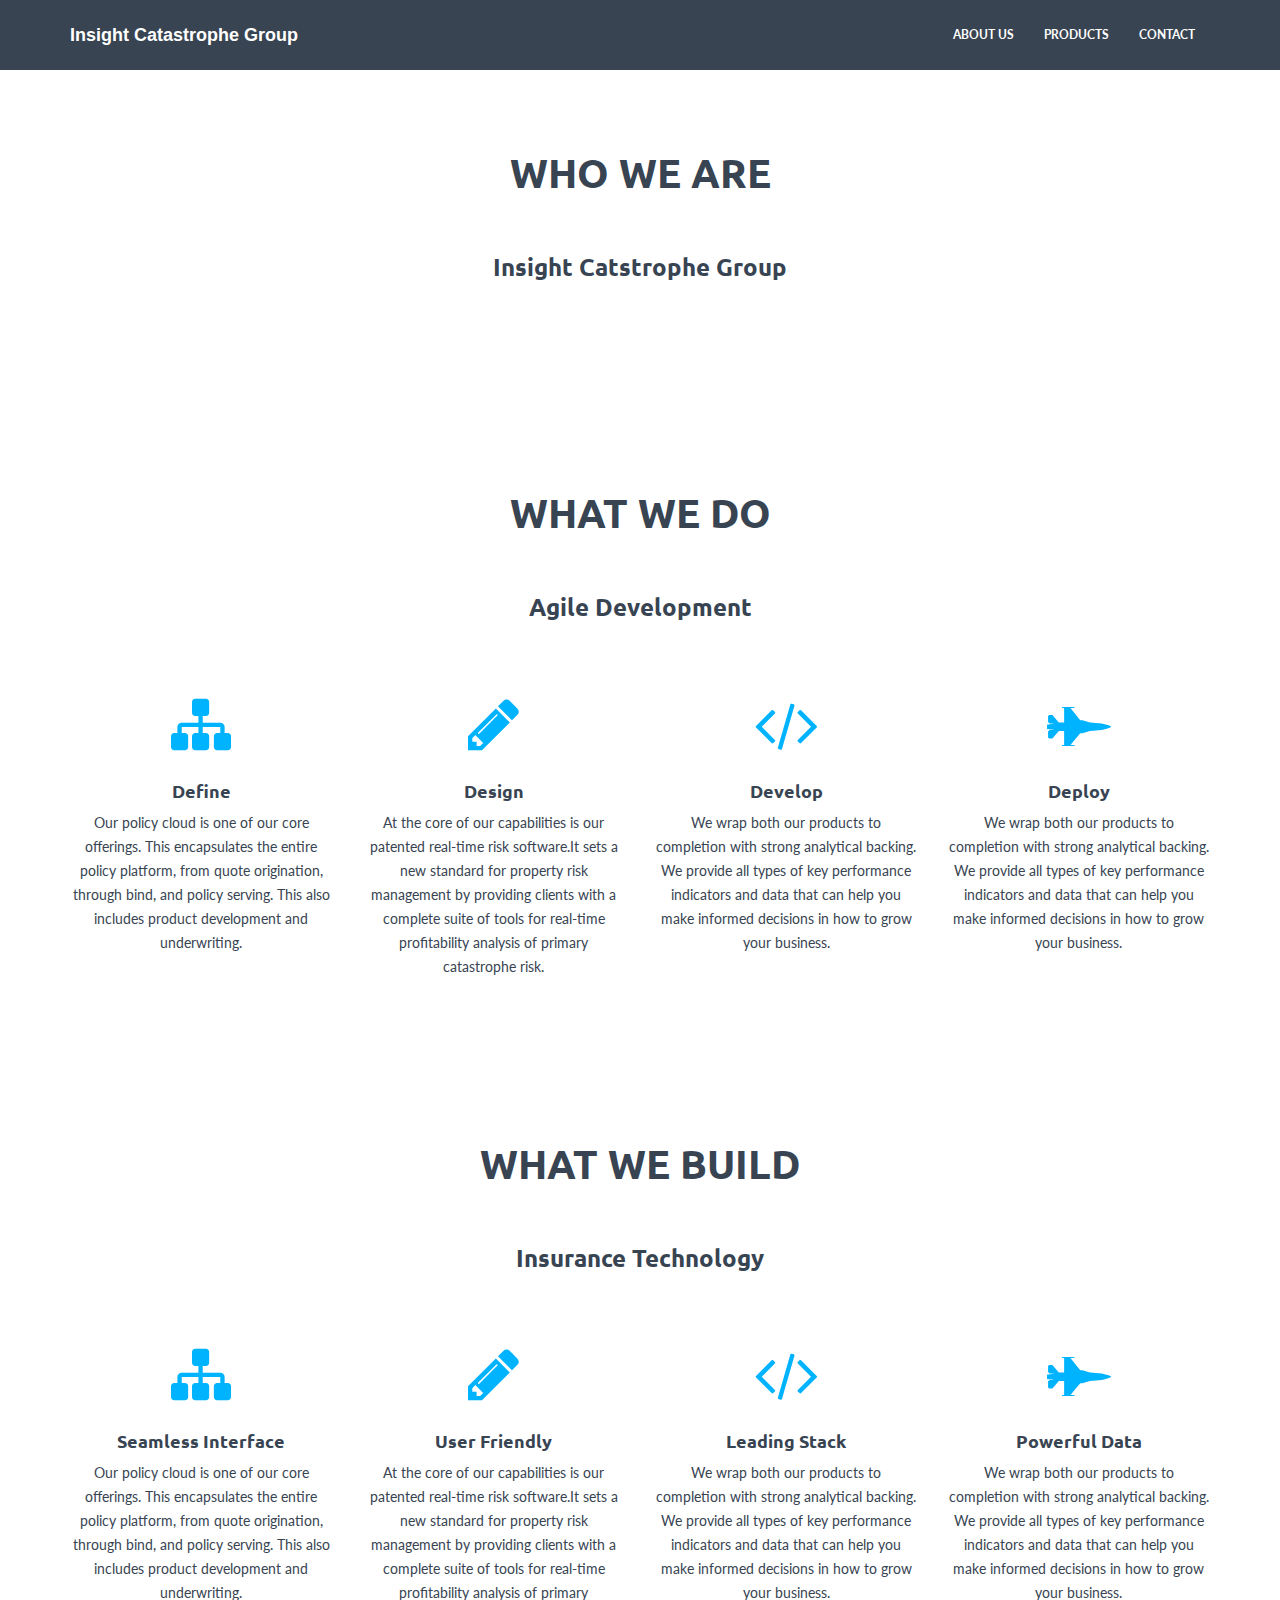
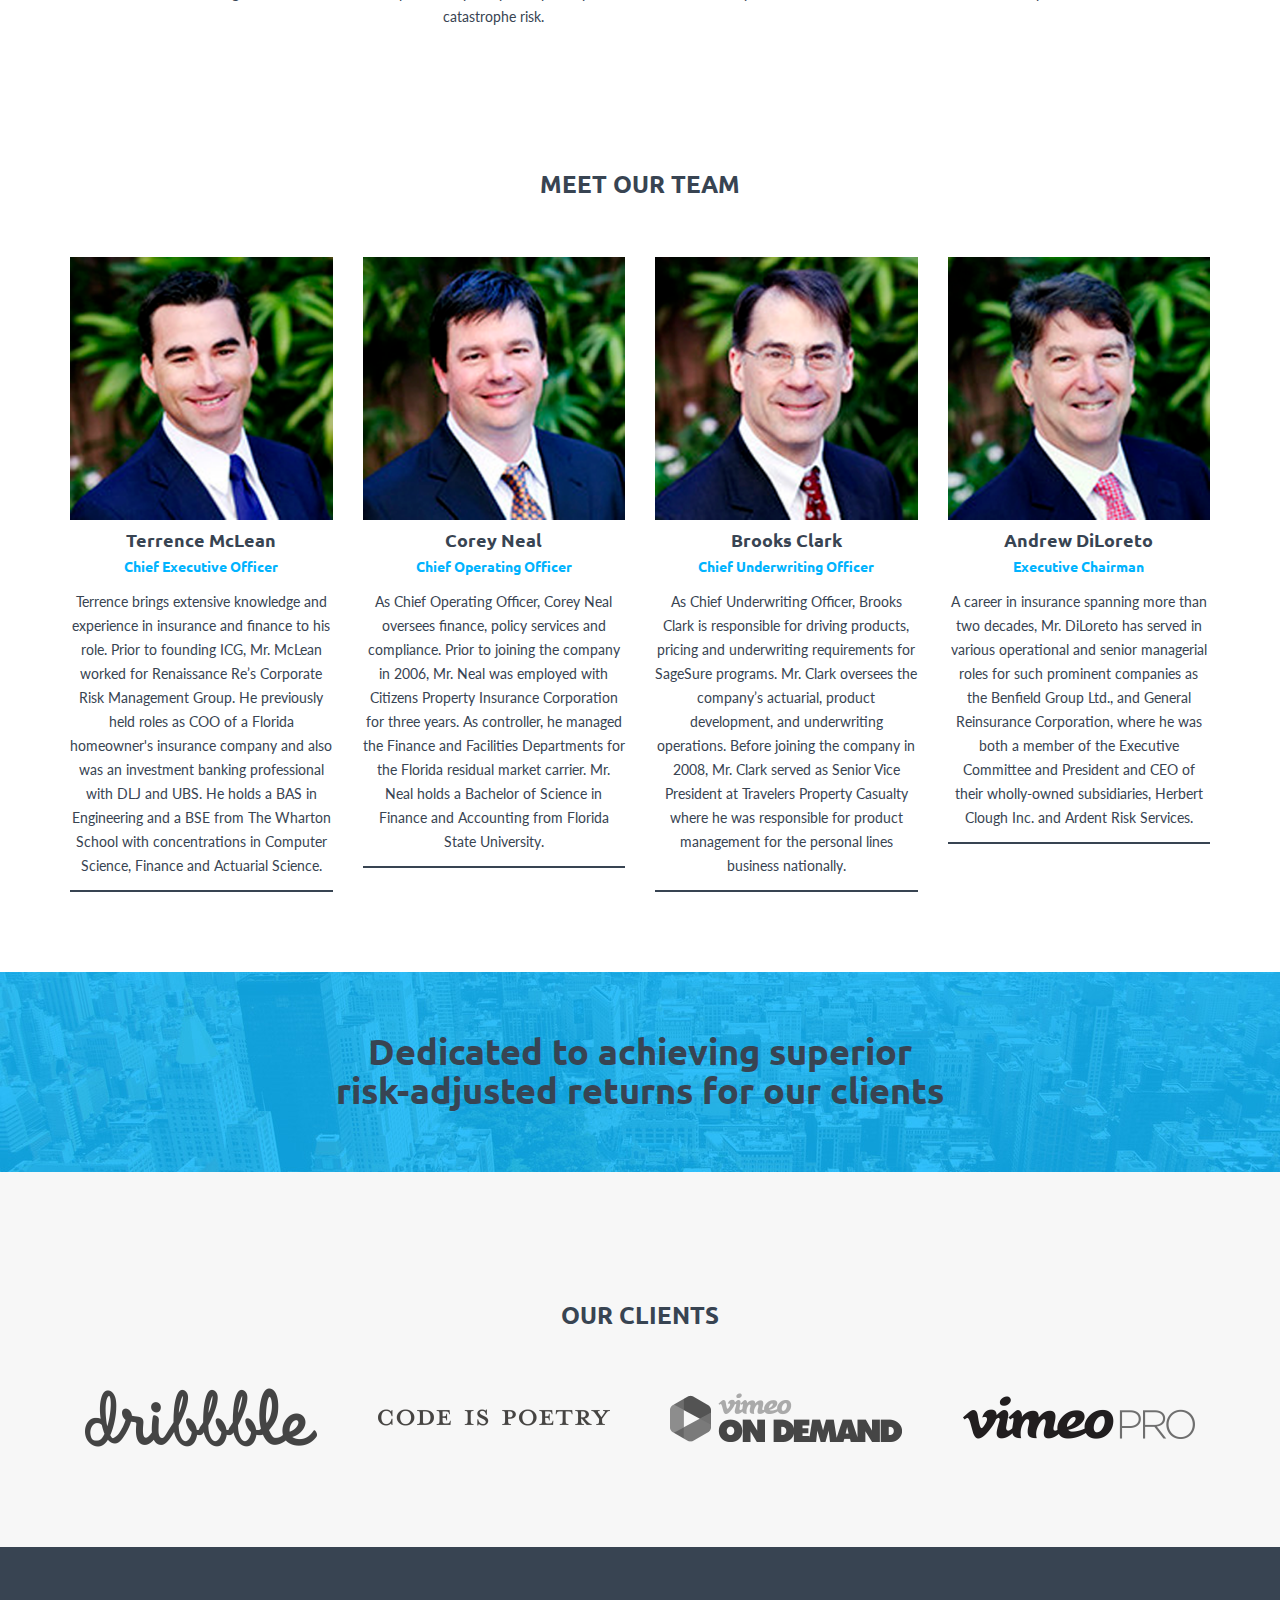
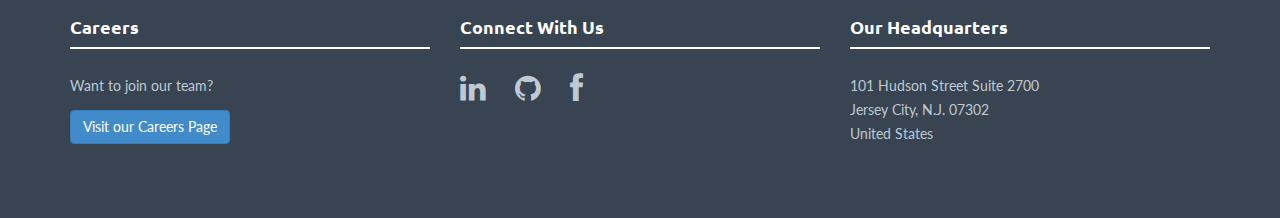
==== commit be376dd5: "more hanges" ====
--- a/about.html
+++ b/about.html
@@ -55,50 +55,25 @@
       </div>
     </div>
 
-	<!-- *****************************************************************************************************************
-	 BLUE WRAP
-	 ***************************************************************************************************************** -->
-	<div id="blue">
-	    <div class="container">
-			<div class="row">
-				<h3>About Us</h3>
-			</div><!-- /row -->
-	    </div> <!-- /container -->
-	</div><!-- /blue -->
-
-	 
-	<!-- *****************************************************************************************************************
-	 AGENCY ABOUT
-	 ***************************************************************************************************************** -->
-
-	 <div class="container mtb">
-	 	<div class="row"> 
-	 		
-	 		<div class="col-lg-6"> 
-
-	 			<img class="img-responsive" src="assets/img/team/logo1.png" style="height:300px;" alt="">
+	 <div id="service">
+	 	<div class="container">
+ 			<div class="row centered"> 
+ 				<h3 style="font-size:40px;"class="mb">WHO WE ARE</h3> 
+ 				<h3 class="mb">Insight Catstrophe Group</h3>  
+
+ 				
+ 						 				
 	 		</div>
-	 		
-	 		<div class="col-lg-6">
-		 		<h4>Who we are?</h4>
-		 		<p>The Insight Catastrophe Group is an insurance portfolio and risk adviser that specializes in providing innovative solutions to improve the profitability of property and casualty insurance companies.
-
-		 			Whether it's providing additional underwriting capacity for the most challenging property exposures, using proprietary technology to analyze risks and score business in real-time or creating innovative investment opportunities from diversifying insurance returns, the Insight Catastrophe Group companies have successfully brought the power of dynamic financial risk management into the property risk business. </p>
-		 		<p></p>
- 				<p><br/><a href="contact.html" class="btn btn-theme">Contact Us</a></p>
-	 		</div>
-	 	</div><! --/row -->
-	 </div><! --/container --> 
-
-<!-- *****************************************************************************************************************
-	 OUR PROCESS
-	 ***************************************************************************************************************** -->
+	 	</div>
+	 </div>
 	
 
     	 <div id="service">
 	 	<div class="container">
  			<div class="row centered"> 
- 				<h3 class="mb">OUR PROCESS</h3>
+ 				<h3 style="font-size:40px;"class="mb">WHAT WE DO</h3> 
+ 				<h3 class="mb">Agile Development</h3>  
+
  				
  				<div class="col-md-3"> 
 
@@ -127,6 +102,41 @@
  				</div>			 				
 	 		</div>
 	 	</div>
+	 </div> 
+	     	 <div id="service">
+	 	<div class="container">
+ 			<div class="row centered"> 
+ 				<h3 style="font-size:40px;"class="mb">WHAT WE BUILD</h3> 
+ 				<h3 class="mb">Insurance Technology</h3>  
+
+ 				
+ 				<div class="col-md-3"> 
+
+ 					<i class="fa fa-sitemap"></i>
+ 					<h4>Seamless Interface</h4>
+ 					<p>Our policy cloud is one of our core offerings. This encapsulates the entire policy platform, from quote origination, through bind, and policy serving. This also includes product development and underwriting.</p>
+ 					
+ 				</div>
+ 				<div class="col-md-3">
+ 					<i class="fa fa-pencil"></i>
+ 					<h4>User Friendly</h4>
+ 					<p>At the core of our capabilities is our patented real-time risk software.It sets a new standard for property risk management by providing clients with a complete suite of tools for real-time profitability analysis of primary catastrophe risk. </p>
+ 					
+ 				</div>
+ 				<div class="col-md-3">
+ 					<i class="fa fa-code"></i>
+ 					<h4>Leading Stack</h4>
+ 					<p>We wrap both our products to completion with strong analytical backing. We provide all types of key performance indicators and data that can help you make informed decisions in how to grow your business.</p>
+ 					
+ 				</div> 
+ 					<div class="col-md-3">
+ 					<i class="fa fa-fighter-jet"></i>
+ 					<h4>Powerful Data</h4>
+ 					<p>We wrap both our products to completion with strong analytical backing. We provide all types of key performance indicators and data that can help you make informed decisions in how to grow your business.</p>
+ 					
+ 				</div>			 				
+	 		</div>
+	 	</div>
 	 </div>
 
 	<!-- *****************************************************************************************************************
@@ -135,7 +145,7 @@
 
 	 <div class="container mtb">
 	 	<div class="row centered">
-		 	<h3 class="mb">OUR EXECUTIVE BOARD</h3>
+		 	<h3 class="mb">MEET OUR TEAM</h3>
 		 	
 		 	<div class="col-lg-3 col-md-3 col-sm-3">
 				<div class="he-wrap tpl6">
--- a/assets/css/style.css
+++ b/assets/css/style.css
@@ -429,7 +429,7 @@
 
 /* Contact Page */
 #contactwrap {
-	background: url(../img/team/hudson.jpg) no-repeat center top;
+	background: url(../img/team/hudson1.jpg) no-repeat center top;
 	margin-top: -60px;
 	padding-top:0px;
 	text-align:center;
@@ -449,7 +449,7 @@
     background-size: cover;
 } 
 #careerwrap {
-	background: url(../img/team/careers6.jpg) no-repeat center top;
+	background: url(../img/team/careers7.jpg) no-repeat center top;
 	margin-top: -60px;
 	padding-top:0px;
 	text-align:center;
